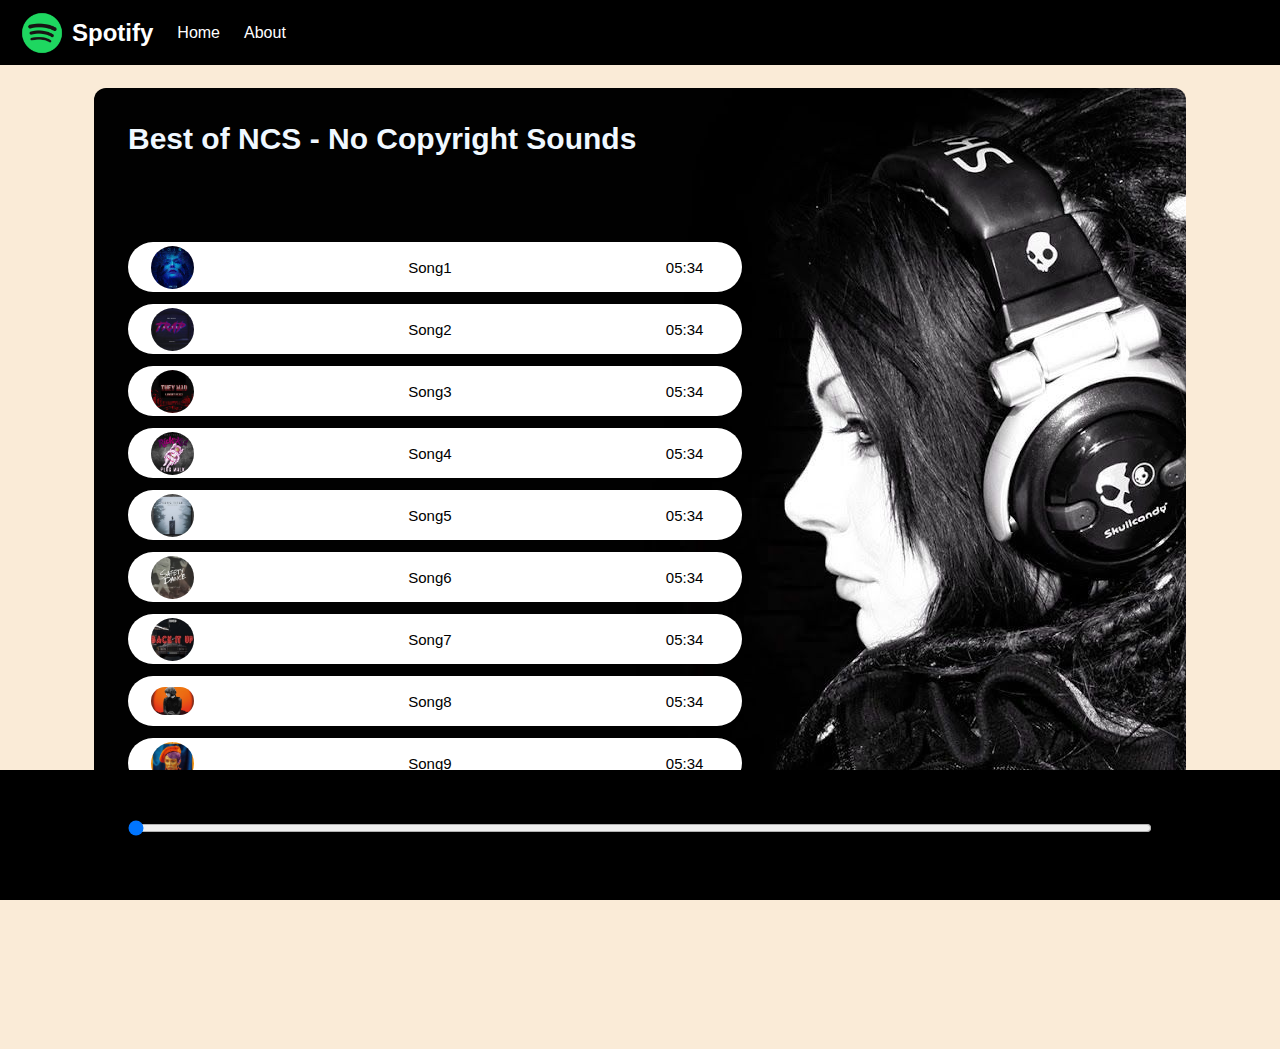
==== Spotify-clone/index.html @ 0e341e39 "Added Spotify-clone" ====
<html lang="en">
<head>
    <meta charset="UTF-8">
    <meta http-equiv="X-UA-Compatible" content="IE=edge">
    <meta name="viewport" content="width=device-width, initial-scale=1.0">
    <title>Spotify - Your favourite music is here</title>
    <link rel="stylesheet" href="https://cdnjs.cloudflare.com/ajax/libs/font-awesome/5.9.0/css/all.min.css" integrity="sha512-q3eWabyZPc1XTCmF+8/LuE1ozpg5xxn7iO89yfSOd5/oKvyqLngoNGsx8jq92Y8eXJ/IRxQbEC+FGSYxtk2oiw==" crossorigin="anonymous" referrerpolicy="no-referrer" />
    <link rel="stylesheet" href="style.css">
</head>
<body>
    <nav>
        <ul>
            <li class="brand"><img src="logo.png" alt="Spotify">Spotify</li>
            <li>Home</li>
            <li>About</li>
        </ul>
    </nav>

    <div class="container">
        <h1>Best of NCS - No Copyright Sounds</h1>
        <div class="songItemContainer">
            <div class="songItem">
                <img alt="1">
                <span class="songName">Let Me Love You</span>
                <span class="songlistplay"><span class="timestamp">05:34<i id="0" class="far songItemPlay fa-play-circle"></i></span></span>
            </div>
            <div class="songItem">
                <img alt="1">
                <span class="songName">Let Me Love You</span>
                <span class="songlistplay"><span class="timestamp">05:34<i id="1" class="far songItemPlay fa-play-circle"></i></span></span>
            </div>
            <div class="songItem">
                <img alt="1">
                <span class="songName">Let Me Love You</span>
                <span class="songlistplay"><span class="timestamp">05:34<i id="2" class="far songItemPlay fa-play-circle"></i></span></span>
            </div>
            <div class="songItem">
                <img alt="1">
                <span class="songName">Let Me Love You</span>
                <span class="songlistplay"><span class="timestamp">05:34<i id="3" class="far songItemPlay fa-play-circle"></i></span></span>
            </div>
            <div class="songItem">
                <img alt="1">
                <span class="songName">Let Me Love You</span>
                <span class="songlistplay"><span class="timestamp">05:34<i id="4" class="far songItemPlay fa-play-circle"></i></span></span>
            </div>
            <div class="songItem">
                <img alt="1">
                <span class="songName">Let Me Love You</span>
                <span class="songlistplay"><span class="timestamp">05:34<i id="5" class="far songItemPlay fa-play-circle"></i></span></span>
            </div>
            <div class="songItem">
                <img alt="1">
                <span class="songName">Let Me Love You</span>
                <span class="songlistplay"><span class="timestamp">05:34<i id="6" class="far songItemPlay fa-play-circle"></i></span></span>
            </div>
            <div class="songItem">
                <img alt="1">
                <span class="songName">Let Me Love You</span>
                <span class="songlistplay"><span class="timestamp">05:34<i id="7" class="far songItemPlay fa-play-circle"></i></span></span>
            </div>
            <div class="songItem">
                <img alt="1">
                <span class="songName">Let Me Love You</span>
                <span class="songlistplay"><span class="timestamp">05:34<i id="8" class="far songItemPlay fa-play-circle"></i></span></span>
            </div>
            <div class="songItem">
                <img alt="1">
                <span class="songName">Let Me Love You</span>
                <span class="songlistplay"><span class="timestamp">05:34<i id="9" class="far songItemPlay fa-play-circle"></i></span></span>
            </div>
        </div>
        <div class="songList"></div>
        <div class="songBanner"></div>
    </div>

    <div class="bottom">
        <input type="range" name="range" id="myProgressBar" min="0" value="0" max="100">
        <div class="icons">
            <!---fontAwesome Icons--->
            <i class="fas fa-3x fa-step-backward" id="previous"></i>
            <i class="fas fa-3x fa-play-circle" id="masterPlay"></i>
            <i class="fas fa-3x fa-step-forward" id="next"></i>
        </div>
        <div class="songInfo">
            <img src="playing.gif" width="42px" alt="" id="gif"><span id="masterSongName"></span>
        </div>
    </div>
    <script src="app.js"></script>
</body>
</html>
---- Spotify-clone/style.css ----
body{
    background-color: antiquewhite;
}

*{
    margin: 0;
    padding: 0;
}

nav{
    font-family: 'Franklin Gothic Medium', 'Arial Narrow', Arial, sans-serif;
}

nav ul{
    display: flex;
    align-items: center;
    list-style: none;
    height: 65px;
    background: #000;
    color: white;
}

nav ul li{
    padding: 0 12px;
}

.brand{
    display: flex;
    align-items: center;
    font-weight: bolder;
    font-size: 1.5rem;
}

.brand img{
    width: 44px;
    padding: 0 8px;
}

.container{
    display: flex;
    flex-direction: column;
    min-height: 70vh;
    background-color: #000;
    color: aliceblue;
    font-family: 'Franklin Gothic Medium', 'Arial Narrow', Arial, sans-serif;
    font-size: 15px;
    display: flex;
    margin: 23px auto;
    width: 80%;
    border-radius: 12px;
    padding: 34px;
    background: url('bg.jpg') center;
}

.bottom{
    position: sticky;
    height: 130px;
    background-color: #000;
    color: aliceblue;
    bottom: 0;
    display: flex;
    flex-direction: column;
    align-items: center;
    justify-content: center;
}

.icons{
    margin-top: 14px;
}

.icons i{
    cursor: pointer;
}

#myProgressBar{
    width: 80%;
    text-align: center;
    cursor: pointer;
}

.songItemContainer{
    margin-top: 74px;
}

.songItem{
    height: 50px;
    display: flex;
    justify-content: space-between;
    align-items: center;
    background-color: #fff;
    width: 60%;
    color: #000;
    margin: 12px 0;
    border-radius: 34px;
}

.songItem img{
    width: 43px;
    margin: 0 23px 0;
    border-radius: 34px;
}

.timestamp{
    margin: 0 23px;
}

.timestamp i{
    cursor: pointer;
    padding: 8px;
}

.songInfo{
    position: absolute;
    font-family: 'Franklin Gothic Medium', 'Arial Narrow', Arial, sans-serif;
    left: 10vw;
}

.songInfo img{
    opacity: 0;
    transition: opacity .8s ease-in;
}
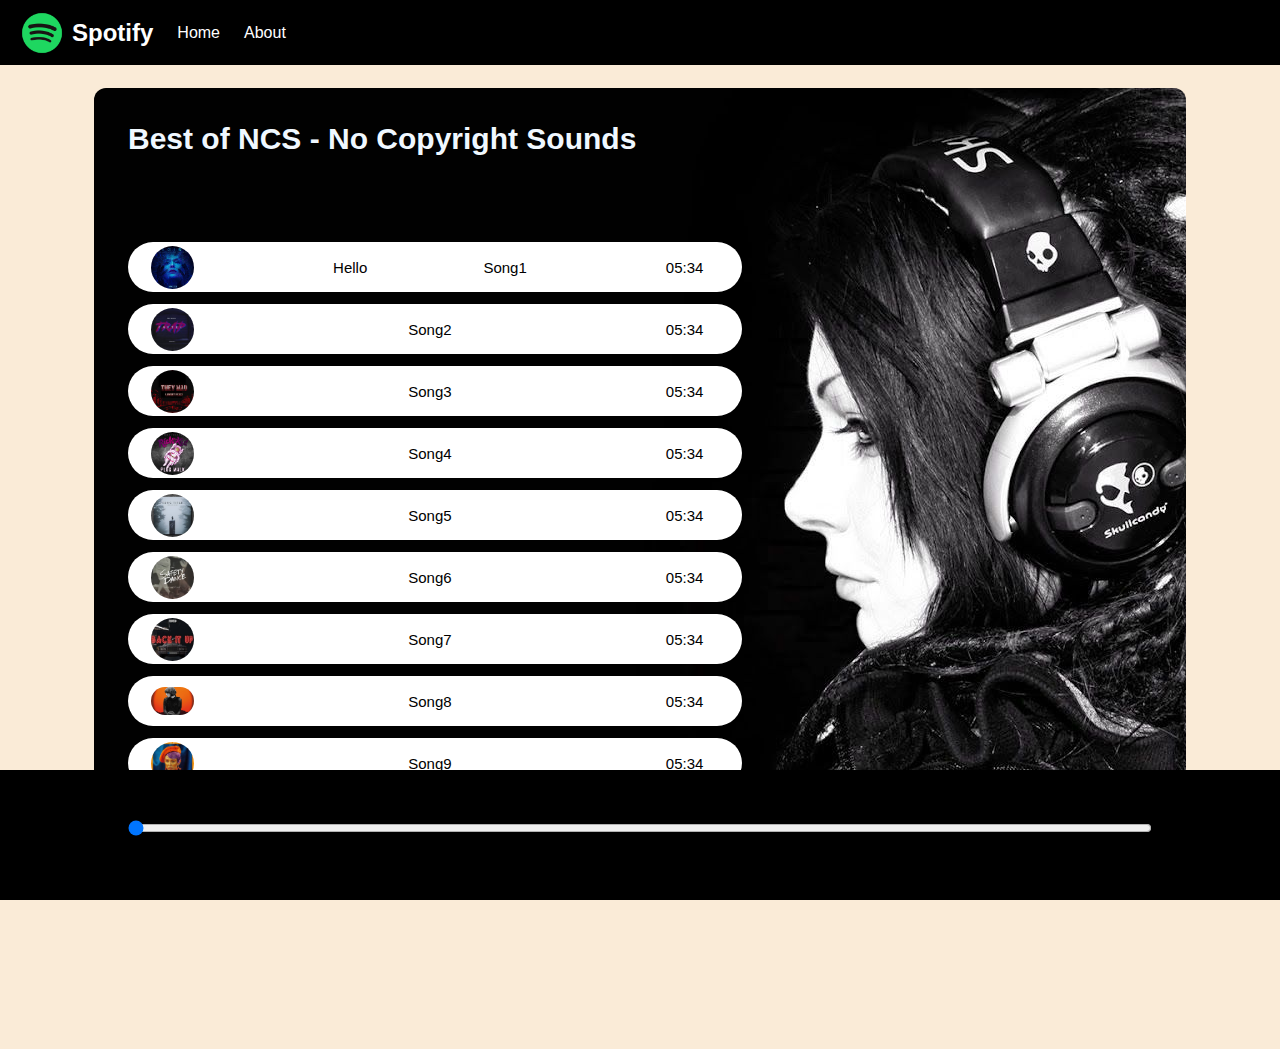
==== commit 937a6e25: "Added p tag" ====
--- a/Spotify-clone/index.html
+++ b/Spotify-clone/index.html
@@ -21,6 +21,7 @@
         <div class="songItemContainer">
             <div class="songItem">
                 <img alt="1">
+                <p>Hello</p>
                 <span class="songName">Let Me Love You</span>
                 <span class="songlistplay"><span class="timestamp">05:34<i id="0" class="far songItemPlay fa-play-circle"></i></span></span>
             </div>
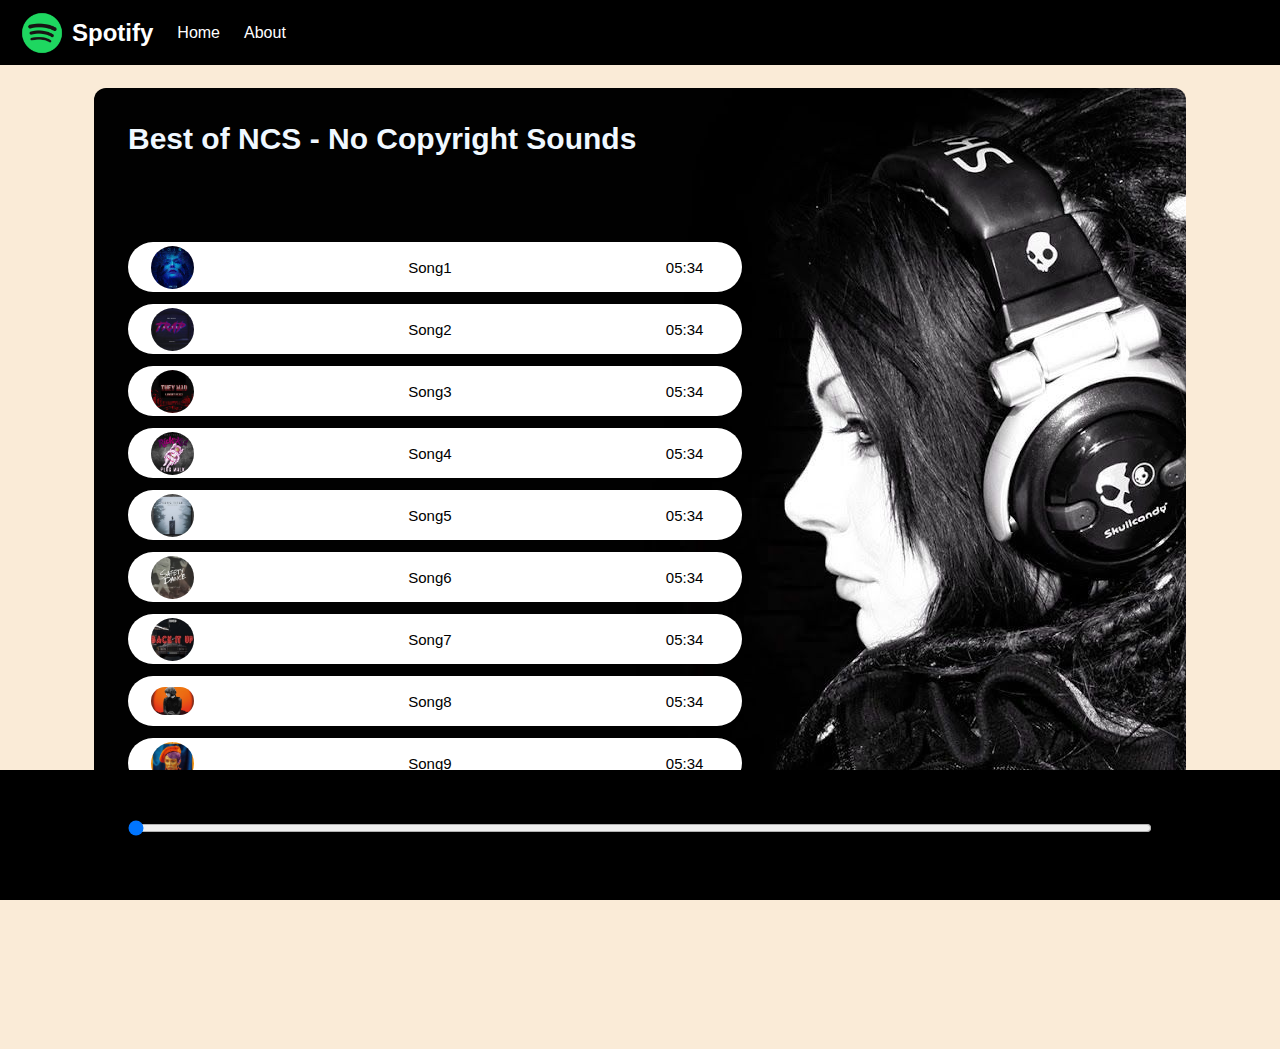
==== commit 7104c958: "Removed p tag" ====
--- a/Spotify-clone/index.html
+++ b/Spotify-clone/index.html
@@ -21,7 +21,6 @@
         <div class="songItemContainer">
             <div class="songItem">
                 <img alt="1">
-                <p>Hello</p>
                 <span class="songName">Let Me Love You</span>
                 <span class="songlistplay"><span class="timestamp">05:34<i id="0" class="far songItemPlay fa-play-circle"></i></span></span>
             </div>
